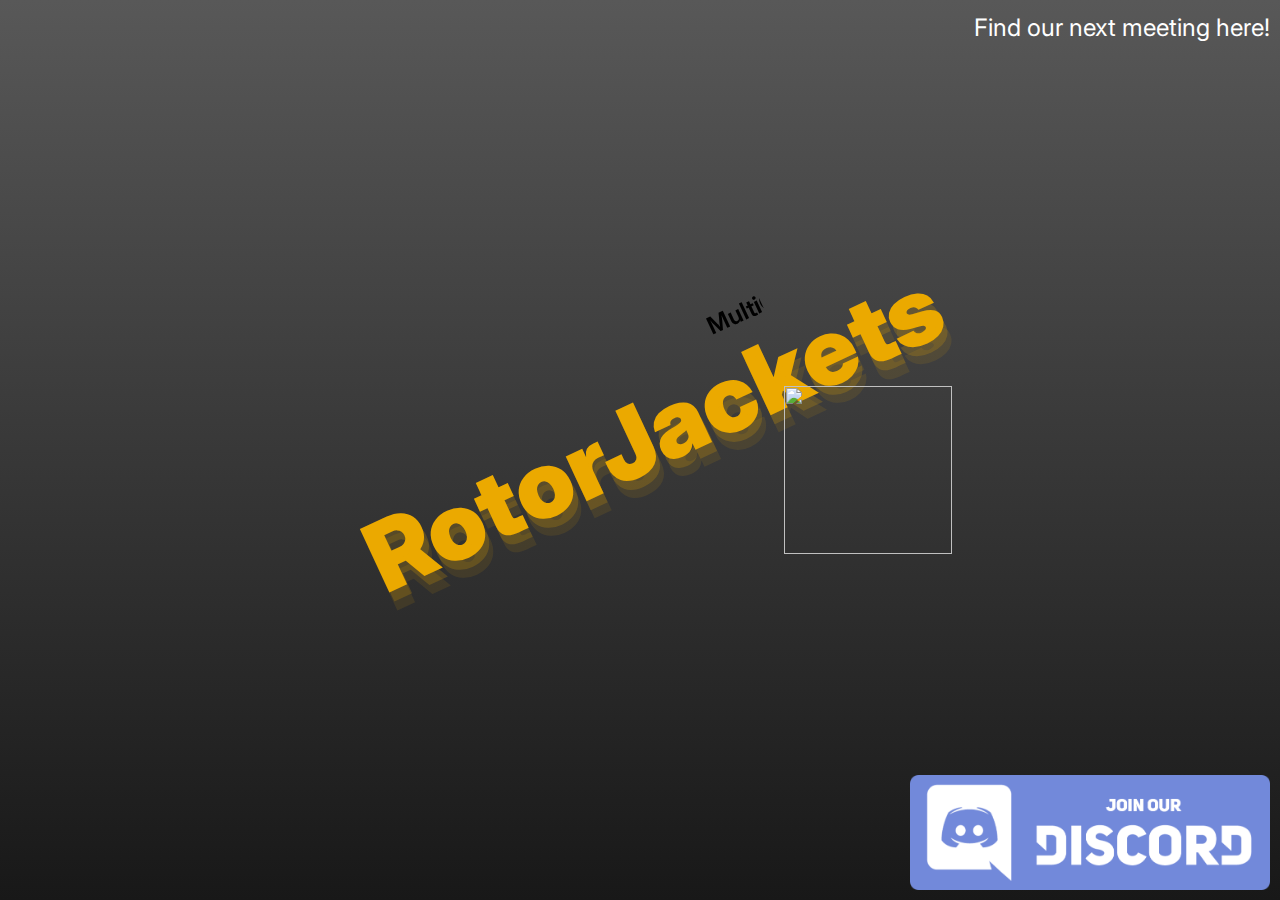
==== index.html @ 69e3792e "fix container centering" ====
<!-- Wow look at this nerd inspecting page source :P -->
<!-- Developed by mkel.dev -->
<html>
    <head>
        <meta charset="utf-8">
        <title>RotorJackets</title>
        <meta name="viewport" content="width=device-width, user-scalable=no, initial-scale=1">
        <meta content="Matthew Kelsey" name="author">
        <meta name="description" content="Homepage of RotorJackets, FPV racing at Georgia Tech.">
        <meta property="og:type" content="website">
        <meta property="og:site_name" content="RotorJackets">
        <link rel="stylesheet" type="text/css" href="css/main.css" media="screen">
        <link rel="preconnect" href="https://fonts.gstatic.com">
        <link href="https://fonts.googleapis.com/css2?family=Inter:wght@100;200;300;400;500;600;700;800;900&display=swap" rel="stylesheet">
        <link rel="shortcut icon" href="img/gogglebuzz.svg">
    </head>
    <body>
        <div class="headline-container">
            <div class="title-container quirk">
                <div class="links">
                    <a href="https://www.instagram.com/rotorjackets/"><span><i class="fab fa-instagram fa-2x"></i></span></a>
                    <!-- <span><object type="image/svg+xml" data="img/prop.svg">-</object></span> -->
                    <a href="https://www.youtube.com/channel/UCzE8dNNkIIUOgoyZOtt7uXw"><span><i class="fab fa-youtube fa-2x"></i></span></a>
                    <!-- <span><object type="image/svg+xml" data="img/prop.svg">-</object></span> -->
                    <a href="https://www.facebook.com/groups/789361884962031"><span><i class="fab fa-facebook fa-2x"></i></span></a>
                    <span>
                        <a class="mgp-container" href="https://www.multigp.com/chapters/view/?chapter=RotorJackets">
                            <object class="mgp" type="image/svg+xml" data="img/mgp.svg">MultiGP</object>
                            <span>yeet</span>
                        </a>
                    </span>
                </div>
                <h1>RotorJackets</h1>
                <h1 class="opacity0">RotorJackets</h1>
                <h1 class="opacity1">RotorJackets</h1>
            </div>
            <img class="logo" src="img/gogglebuzz.png"></img>
        </div>
        <a class="cal-link" href="/calendar"><span>Find our next meeting here!</span></a>
        <div class="discord-container">
            <a href="https://discord.gg/E6BWKJTrMX"><img class="discord" src="img/discord.png"></img></a>
            <!-- <span>Join us on Discord! →</span> -->
            <!-- <iframe src="https://discordapp.com/widget?id=723199784697200810&theme=dark" width="350" height="300" allowtransparency="true" frameborder="0" sandbox="allow-popups allow-popups-to-escape-sandbox allow-same-origin allow-scripts"></iframe> -->
        </div>
        <!-- https://stackoverflow.com/questions/14389566/stop-css-transition-from-firing-on-page-load -->
        <script> </script>
    </body>
</html>
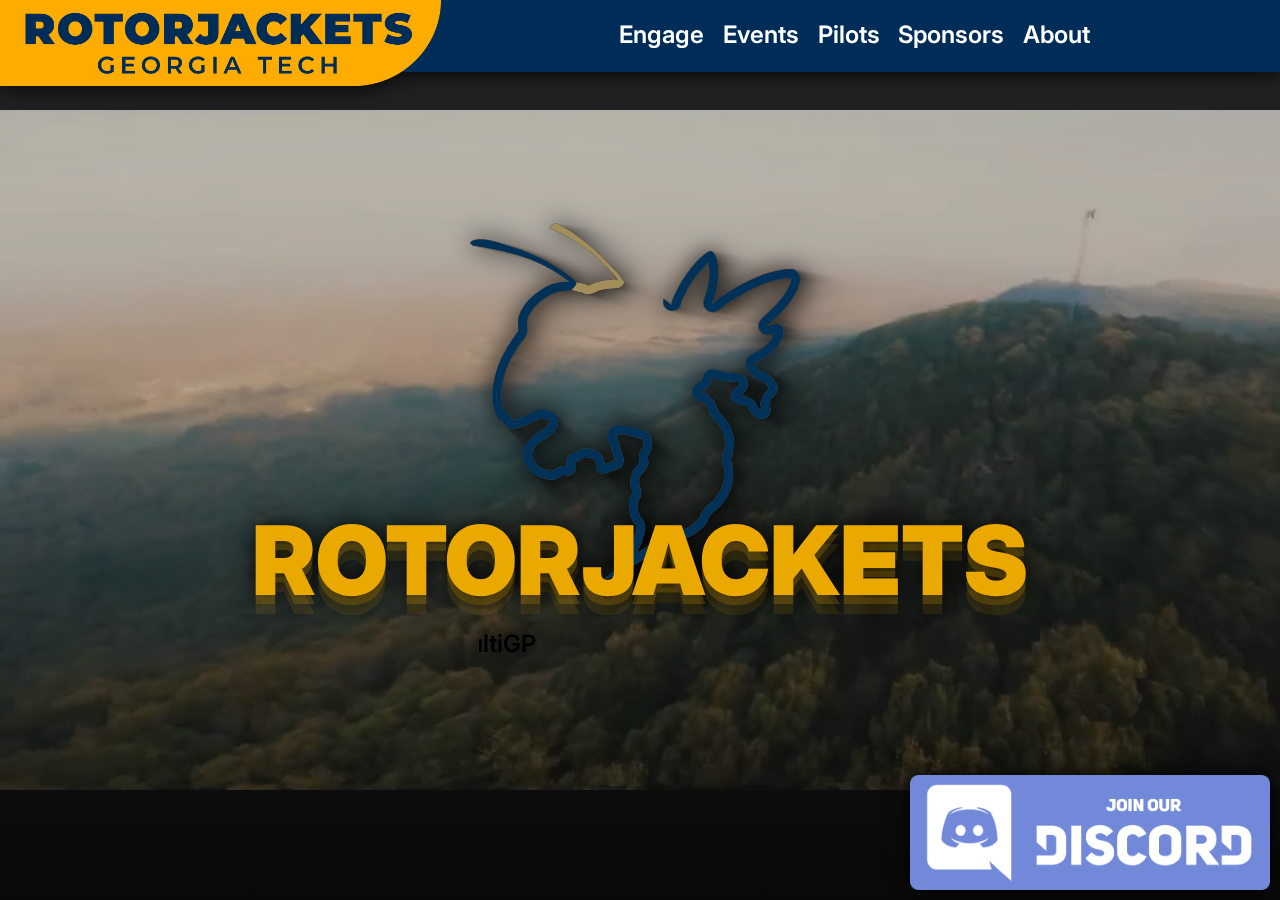
==== commit 6247f0b4: "revamp home page and start about" ====
--- a/index.html
+++ b/index.html
@@ -15,28 +15,49 @@
         <link rel="shortcut icon" href="img/gogglebuzz.svg">
     </head>
     <body>
-        <div class="headline-container">
-            <div class="title-container quirk">
-                <div class="links">
-                    <a href="https://www.instagram.com/rotorjackets/"><span><i class="fab fa-instagram fa-2x"></i></span></a>
-                    <!-- <span><object type="image/svg+xml" data="img/prop.svg">-</object></span> -->
-                    <a href="https://www.youtube.com/channel/UCzE8dNNkIIUOgoyZOtt7uXw"><span><i class="fab fa-youtube fa-2x"></i></span></a>
-                    <!-- <span><object type="image/svg+xml" data="img/prop.svg">-</object></span> -->
-                    <a href="https://www.facebook.com/groups/789361884962031"><span><i class="fab fa-facebook fa-2x"></i></span></a>
-                    <span>
-                        <a class="mgp-container" href="https://www.multigp.com/chapters/view/?chapter=RotorJackets">
-                            <object class="mgp" type="image/svg+xml" data="img/mgp.svg">MultiGP</object>
-                            <span>yeet</span>
-                        </a>
-                    </span>
+        <video playsinline autoplay muted loop poster="img/edge.jpg" id="bgvid">
+            <source src="img/edge.mp4" type="video/webm">
+        </video>
+        <div class="nav">
+            <a href="/"><img class="nav-img" src="img/long_logo.png" /></a>
+            <div class="dropdown">
+                <i class="fa fa-bars nav-borgor"></i>
+                <ul class="nav-list">
+                    <li><a href="/about">About</a></li>
+                    <li><a href="/sponsors">Sponsors</a></li>
+                    <li><a href="/pilots">Pilots</a></li>
+                    <li><a href="/calendar">Events</a></li>
+                    <li><a href="https://gatech.campuslabs.com/engage/organization/rotorjackets">Engage</a></li>
+                </ul>
+            </div>
+        </div>
+        <div class="flex-root">
+            <div class="headline-container">
+                <div class="title-container quirk">
+                    <video playsinline autoplay muted class="ty-is-a-god">
+                        <source src="img/tyisagod.webm"  type="video/webm">
+                    </video>
+                    <h1>ROTORJACKETS</h1>
+                    <h1 class="opacity0">ROTORJACKETS</h1>
+                    <h1 class="opacity1">ROTORJACKETS</h1>
+                    <br />
+                    <div class="links">
+                        <a href="https://www.instagram.com/rotorjackets/"><span><i class="fab fa-instagram fa-2x i-grow"></i></span></a>
+                        <!-- <span><object type="image/svg+xml" data="img/prop.svg">-</object></span> -->
+                        <a href="https://www.youtube.com/channel/UCzE8dNNkIIUOgoyZOtt7uXw"><span><i class="fab fa-youtube fa-2x i-grow"></i></span></a>
+                        <!-- <span><object type="image/svg+xml" data="img/prop.svg">-</object></span> -->
+                        <a href="https://www.facebook.com/groups/789361884962031"><span><i class="fab fa-facebook fa-2x i-grow"></i></span></a>
+                        <span>
+                            <a class="mgp-container" href="https://www.multigp.com/chapters/view/?chapter=RotorJackets">
+                                <object class="mgp" type="image/svg+xml" data="img/mgp.svg">MultiGP</object>
+                                <span>yeet</span>
+                            </a>
+                        </span>
+                    </div>
                 </div>
-                <h1>RotorJackets</h1>
-                <h1 class="opacity0">RotorJackets</h1>
-                <h1 class="opacity1">RotorJackets</h1>
+                <!-- <img class="logo" src="img/gogglebuzz.png"></img> -->
             </div>
-            <img class="logo" src="img/gogglebuzz.png"></img>
         </div>
-        <a class="cal-link" href="/calendar"><span>Find our next meeting here!</span></a>
         <div class="discord-container">
             <a href="https://discord.gg/E6BWKJTrMX"><img class="discord" src="img/discord.png"></img></a>
             <!-- <span>Join us on Discord! →</span> -->
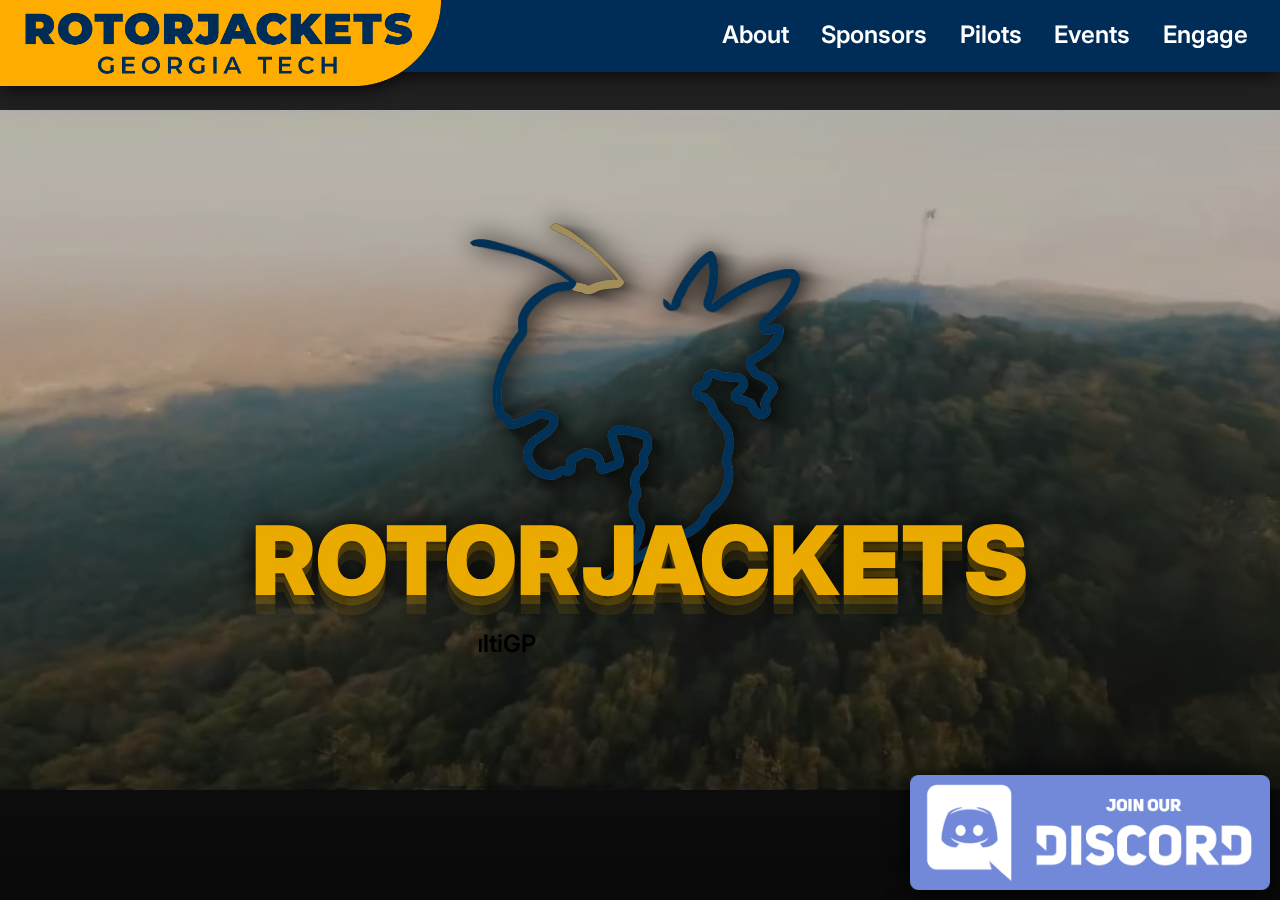
==== commit a90f056a: "about page tile for big pp screens and nav fixes" ====
--- a/index.html
+++ b/index.html
@@ -22,6 +22,7 @@
             <a href="/"><img class="nav-img" src="img/long_logo.png" /></a>
             <div class="dropdown">
                 <i class="fa fa-bars nav-borgor"></i>
+                <div class="nav-spacer"></div>
                 <ul class="nav-list">
                     <li><a href="/about">About</a></li>
                     <li><a href="/sponsors">Sponsors</a></li>
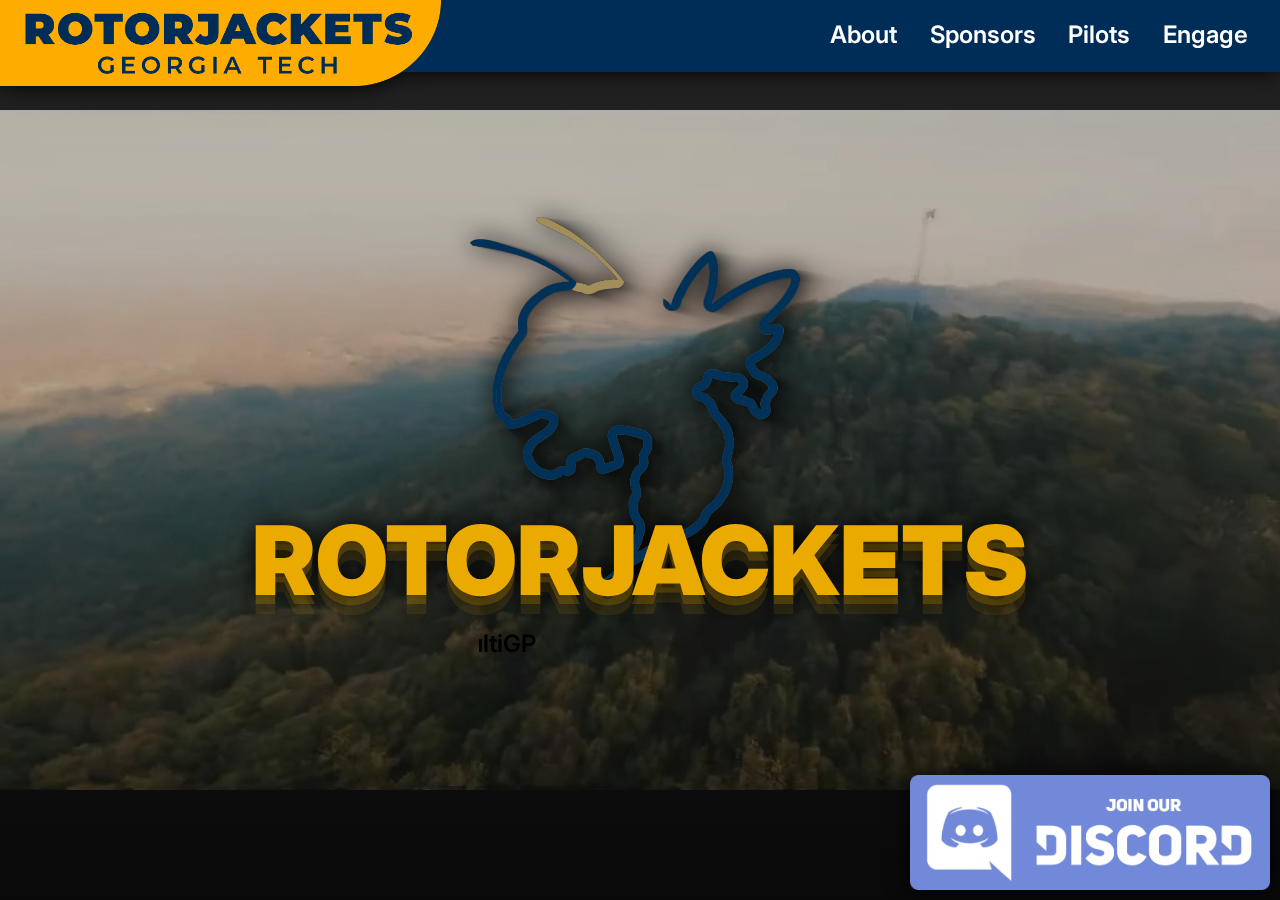
==== commit b2e099d4: "Updated Pilots and Sponsor Page" ====
--- a/index.html
+++ b/index.html
@@ -1,70 +1,72 @@
 <!-- Wow look at this nerd inspecting page source :P -->
 <!-- Developed by mkel.dev -->
 <html>
-    <head>
-        <meta charset="utf-8">
-        <title>RotorJackets</title>
-        <meta name="viewport" content="width=device-width, user-scalable=no, initial-scale=1">
-        <meta content="Matthew Kelsey" name="author">
-        <meta name="description" content="Homepage of RotorJackets, FPV racing at Georgia Tech.">
-        <meta property="og:type" content="website">
-        <meta property="og:site_name" content="RotorJackets">
-        <link rel="stylesheet" type="text/css" href="css/main.css" media="screen">
-        <link rel="preconnect" href="https://fonts.gstatic.com">
-        <link href="https://fonts.googleapis.com/css2?family=Inter:wght@100;200;300;400;500;600;700;800;900&display=swap" rel="stylesheet">
-        <link rel="shortcut icon" href="img/gogglebuzz.svg">
-    </head>
-    <body>
-        <video playsinline autoplay muted loop poster="img/edge.jpg" id="bgvid">
-            <source src="img/edge.mp4" type="video/webm">
-        </video>
-        <div class="nav">
-            <a href="/"><img class="nav-img" src="img/long_logo.png" /></a>
-            <div class="dropdown">
-                <i class="fa fa-bars nav-borgor"></i>
-                <div class="nav-spacer"></div>
-                <ul class="nav-list">
-                    <li><a href="/about">About</a></li>
-                    <li><a href="/sponsors">Sponsors</a></li>
-                    <li><a href="/pilots">Pilots</a></li>
-                    <li><a href="/calendar">Events</a></li>
-                    <li><a href="https://gatech.campuslabs.com/engage/organization/rotorjackets">Engage</a></li>
-                </ul>
+
+<head>
+    <meta charset="utf-8">
+    <title>RotorJackets</title>
+    <meta name="viewport" content="width=device-width, user-scalable=no, initial-scale=1">
+    <meta content="Matthew Kelsey" name="author">
+    <meta name="description" content="Homepage of RotorJackets, FPV racing at Georgia Tech.">
+    <meta property="og:type" content="website">
+    <meta property="og:site_name" content="RotorJackets">
+    <link rel="stylesheet" type="text/css" href="css/main.css" media="screen">
+    <link rel="preconnect" href="https://fonts.gstatic.com">
+    <link href="https://fonts.googleapis.com/css2?family=Inter:wght@100;200;300;400;500;600;700;800;900&display=swap" rel="stylesheet">
+    <link rel="shortcut icon" href="img/gogglebuzz.svg">
+</head>
+
+<body>
+    <video playsinline autoplay muted loop poster="img/edge.jpg" id="bgvid">
+        <source src="img/edge.mp4" type="video/webm">
+    </video>
+    <div class="nav">
+        <a href="/"><img class="nav-img" src="img/long_logo.png" /></a>
+        <div class="dropdown">
+            <i class="fa fa-bars nav-borgor"></i>
+            <ul class="nav-list">
+                <li><a href="/about">About</a></li>
+                <li><a href="/sponsors">Sponsors</a></li>
+                <li><a href="/pilots">Pilots</a></li>
+                <!-- <li><a href="/calendar">Events</a></li> -->
+                <li><a href="https://gatech.campuslabs.com/engage/organization/rotorjackets">Engage</a></li>
+            </ul>
+        </div>
+    </div>
+    <div class="flex-root">
+        <div class="headline-container">
+            <div class="title-container quirk">
+                <video playsinline autoplay muted class="ty-is-a-god">
+                    <source src="img/tyisagod.webm" type="video/webm">
+                </video>
+                <h1>ROTORJACKETS</h1>
+                <h1 class="opacity0">ROTORJACKETS</h1>
+                <h1 class="opacity1">ROTORJACKETS</h1>
+                <br />
+                <div class="links">
+                    <a href="https://www.instagram.com/rotorjackets/"><span><i class="fab fa-instagram fa-2x i-grow"></i></span></a>
+                    <!-- <span><object type="image/svg+xml" data="img/prop.svg">-</object></span> -->
+                    <a href="https://www.youtube.com/channel/UCzE8dNNkIIUOgoyZOtt7uXw"><span><i class="fab fa-youtube fa-2x i-grow"></i></span></a>
+                    <!-- <span><object type="image/svg+xml" data="img/prop.svg">-</object></span> -->
+                    <a href="https://www.facebook.com/groups/789361884962031"><span><i class="fab fa-facebook fa-2x i-grow"></i></span></a>
+                    <span>
+                        <a class="mgp-container" href="https://www.multigp.com/chapters/view/?chapter=RotorJackets">
+                            <object class="mgp" type="image/svg+xml" data="img/mgp.svg">MultiGP</object>
+                            <span>yeet</span>
+                        </a>
+                    </span>
+                </div>
             </div>
+            <!-- <img class="logo" src="img/gogglebuzz.png"></img> -->
         </div>
-        <div class="flex-root">
-            <div class="headline-container">
-                <div class="title-container quirk">
-                    <video playsinline autoplay muted class="ty-is-a-god">
-                        <source src="img/tyisagod.webm"  type="video/webm">
-                    </video>
-                    <h1>ROTORJACKETS</h1>
-                    <h1 class="opacity0">ROTORJACKETS</h1>
-                    <h1 class="opacity1">ROTORJACKETS</h1>
-                    <br />
-                    <div class="links">
-                        <a href="https://www.instagram.com/rotorjackets/"><span><i class="fab fa-instagram fa-2x i-grow"></i></span></a>
-                        <!-- <span><object type="image/svg+xml" data="img/prop.svg">-</object></span> -->
-                        <a href="https://www.youtube.com/channel/UCzE8dNNkIIUOgoyZOtt7uXw"><span><i class="fab fa-youtube fa-2x i-grow"></i></span></a>
-                        <!-- <span><object type="image/svg+xml" data="img/prop.svg">-</object></span> -->
-                        <a href="https://www.facebook.com/groups/789361884962031"><span><i class="fab fa-facebook fa-2x i-grow"></i></span></a>
-                        <span>
-                            <a class="mgp-container" href="https://www.multigp.com/chapters/view/?chapter=RotorJackets">
-                                <object class="mgp" type="image/svg+xml" data="img/mgp.svg">MultiGP</object>
-                                <span>yeet</span>
-                            </a>
-                        </span>
-                    </div>
-                </div>
-                <!-- <img class="logo" src="img/gogglebuzz.png"></img> -->
-            </div>
-        </div>
-        <div class="discord-container">
-            <a href="https://discord.gg/E6BWKJTrMX"><img class="discord" src="img/discord.png"></img></a>
-            <!-- <span>Join us on Discord! →</span> -->
-            <!-- <iframe src="https://discordapp.com/widget?id=723199784697200810&theme=dark" width="350" height="300" allowtransparency="true" frameborder="0" sandbox="allow-popups allow-popups-to-escape-sandbox allow-same-origin allow-scripts"></iframe> -->
-        </div>
-        <!-- https://stackoverflow.com/questions/14389566/stop-css-transition-from-firing-on-page-load -->
-        <script> </script>
-    </body>
+    </div>
+    <div class="discord-container">
+        <a href="https://discord.gg/E6BWKJTrMX"><img class="discord" src="img/discord.png"></img></a>
+        <!-- <span>Join us on Discord! →</span> -->
+        <!-- <iframe src="https://discordapp.com/widget?id=723199784697200810&theme=dark" width="350" height="300" allowtransparency="true" frameborder="0" sandbox="allow-popups allow-popups-to-escape-sandbox allow-same-origin allow-scripts"></iframe> -->
+    </div>
+    <!-- https://stackoverflow.com/questions/14389566/stop-css-transition-from-firing-on-page-load -->
+    <script> </script>
+</body>
+
 </html>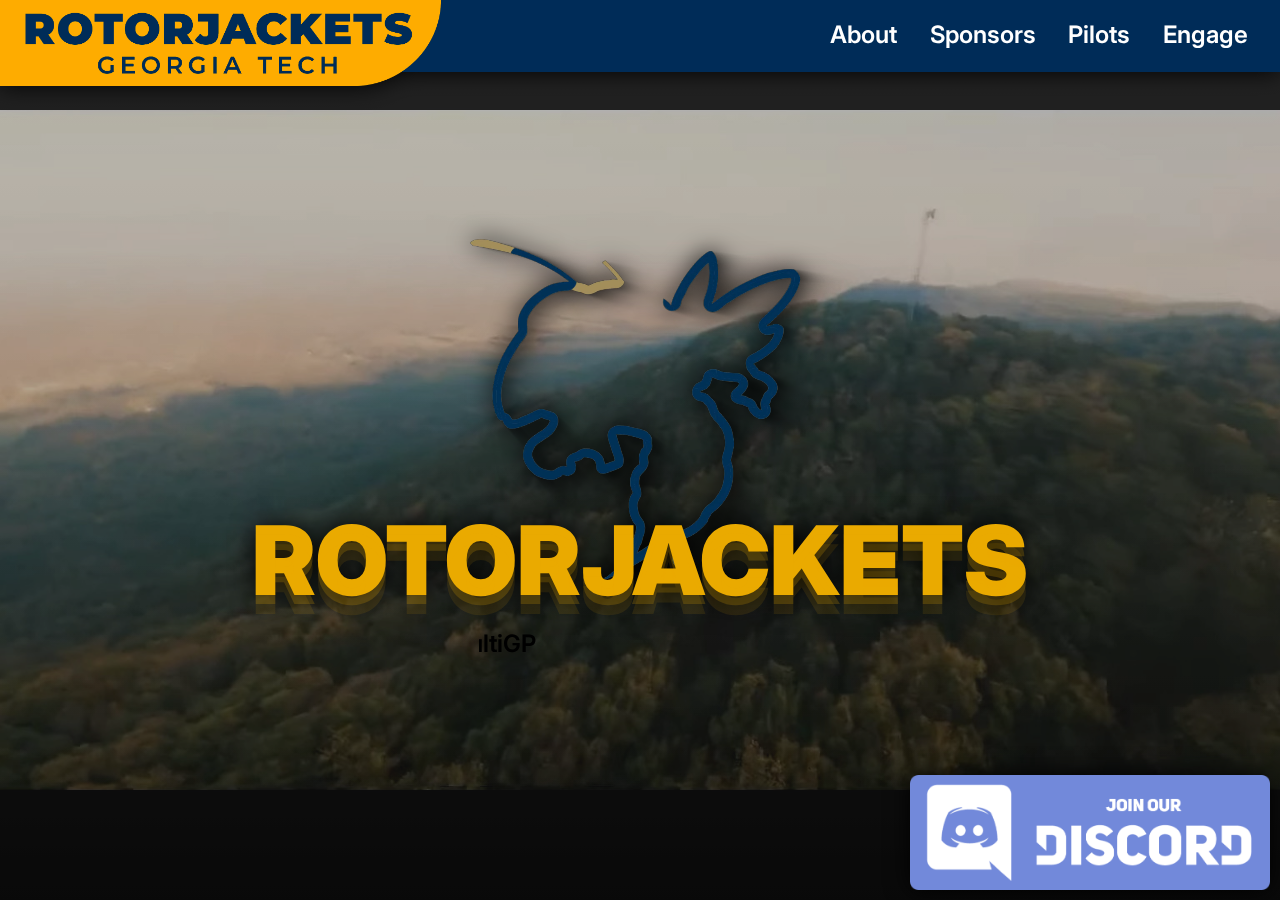
==== commit 2d25207f: "CSS and Comment Updates" ====
--- a/index.html
+++ b/index.html
@@ -1,5 +1,5 @@
 <!-- Wow look at this nerd inspecting page source :P -->
-<!-- Developed by mkel.dev -->
+<!-- Developed by mkel.dev and maintained by RotorJackets -->
 <html>
 
 <head>
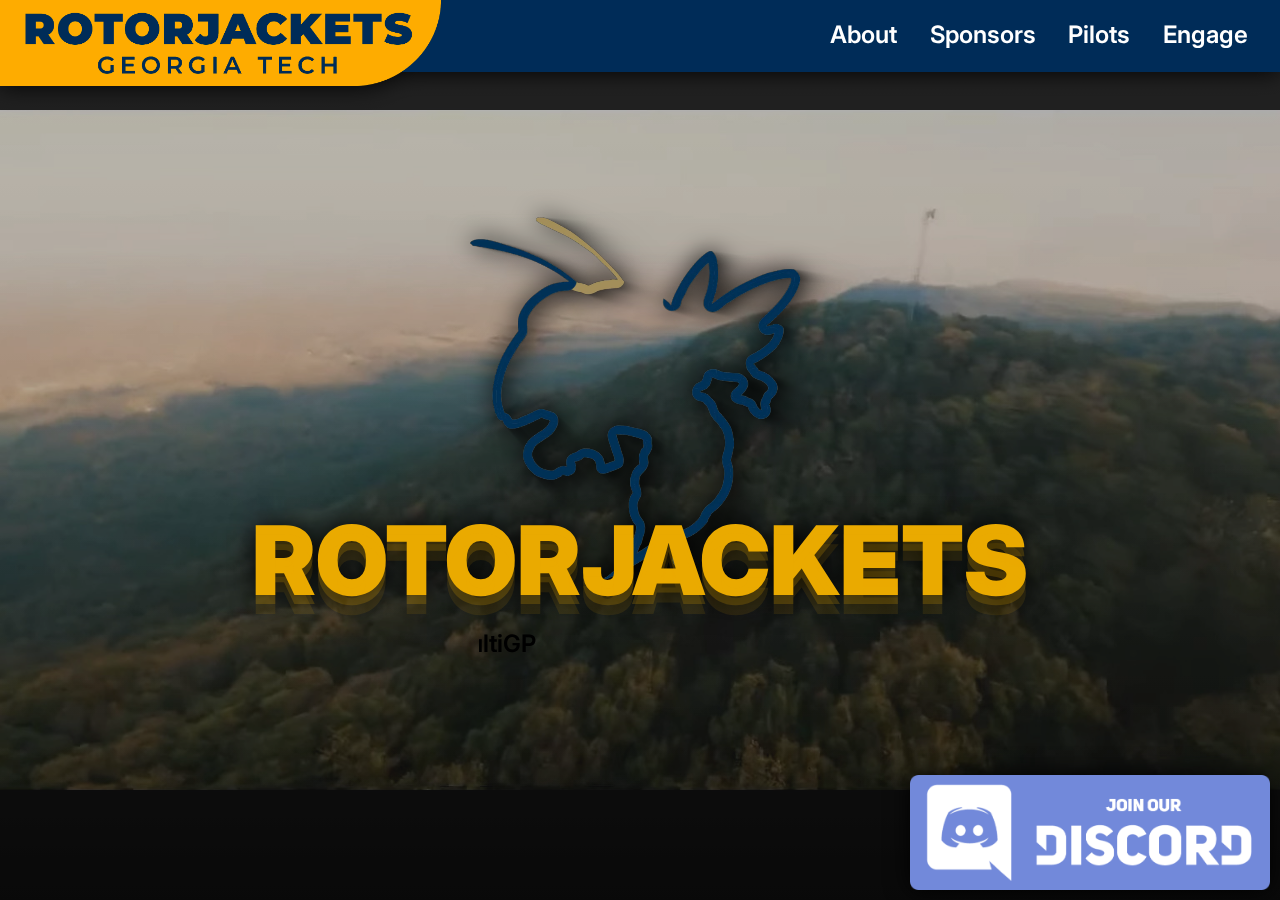
==== commit 335eec0d: "Test for GITHUB Pages" ====
--- a/index.html
+++ b/index.html
@@ -25,9 +25,9 @@
         <div class="dropdown">
             <i class="fa fa-bars nav-borgor"></i>
             <ul class="nav-list">
-                <li><a href="/about">About</a></li>
-                <li><a href="/sponsors">Sponsors</a></li>
-                <li><a href="/pilots">Pilots</a></li>
+                <li><a href="/rotorjackets-landing/about">About</a></li>
+                <li><a href="/rotorjackets-landing/sponsors">Sponsors</a></li>
+                <li><a href="/rotorjackets-landing/pilots">Pilots</a></li>
                 <!-- <li><a href="/calendar">Events</a></li> -->
                 <li><a href="https://gatech.campuslabs.com/engage/organization/rotorjackets">Engage</a></li>
             </ul>
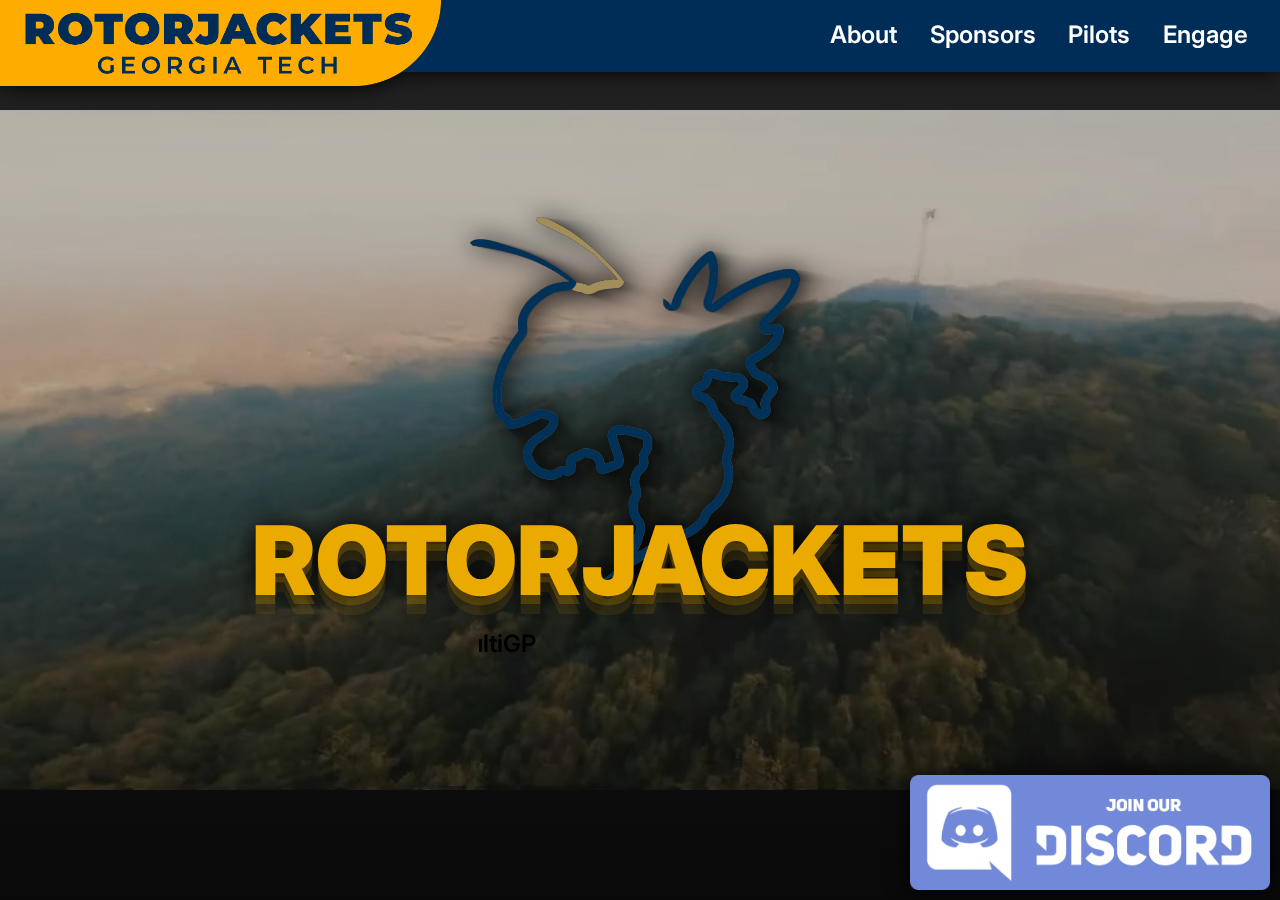
==== commit 47cd5477: "Updated Pilots" ====
--- a/index.html
+++ b/index.html
@@ -25,9 +25,9 @@
         <div class="dropdown">
             <i class="fa fa-bars nav-borgor"></i>
             <ul class="nav-list">
-                <li><a href="/rotorjackets-landing/about">About</a></li>
-                <li><a href="/rotorjackets-landing/sponsors">Sponsors</a></li>
-                <li><a href="/rotorjackets-landing/pilots">Pilots</a></li>
+                <li><a href="/about">About</a></li>
+                <li><a href="/sponsors">Sponsors</a></li>
+                <li><a href="/pilots">Pilots</a></li>
                 <!-- <li><a href="/calendar">Events</a></li> -->
                 <li><a href="https://gatech.campuslabs.com/engage/organization/rotorjackets">Engage</a></li>
             </ul>
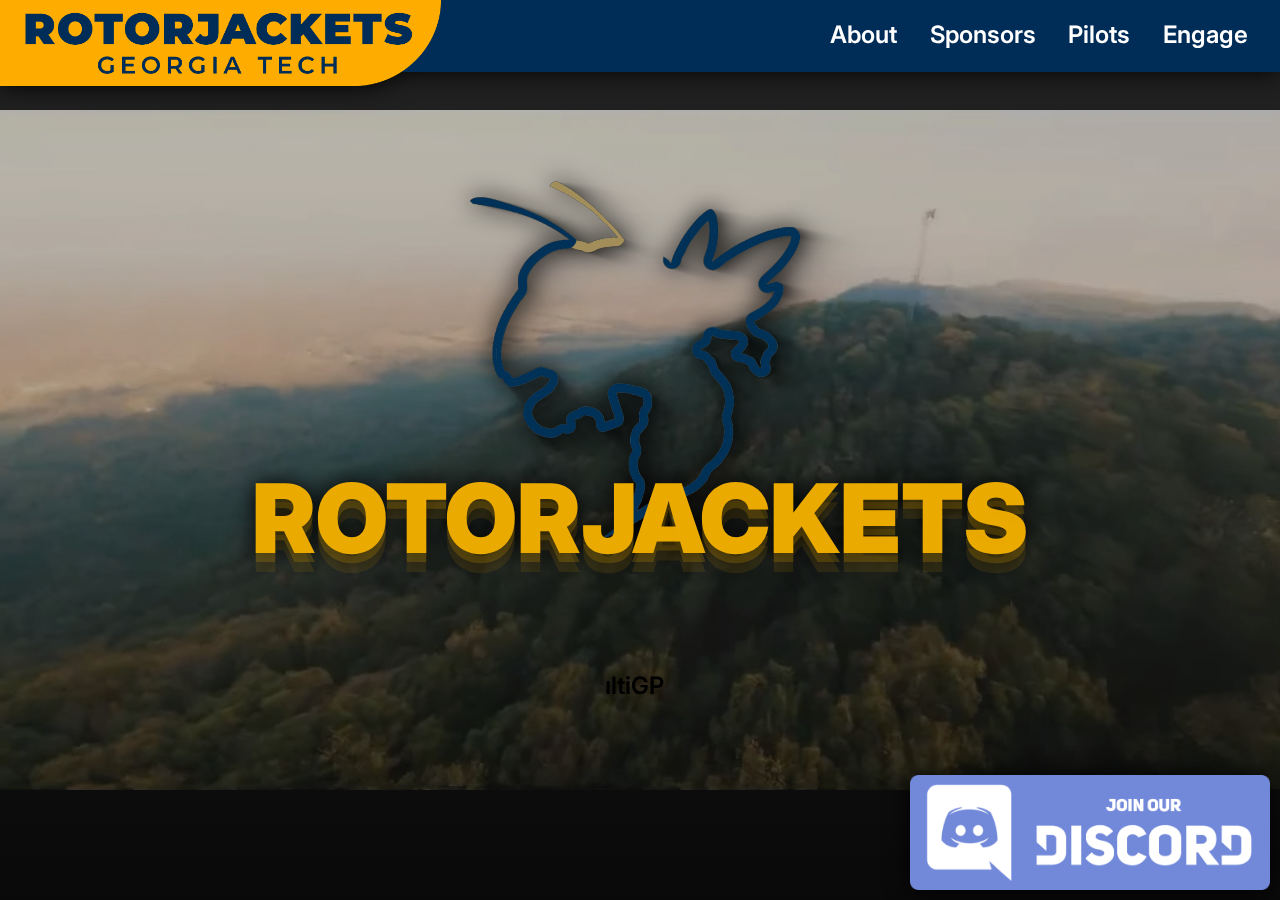
==== commit e4e33f49: "Update Sponsors, Links, Pilots" ====
--- a/index.html
+++ b/index.html
@@ -6,7 +6,7 @@
     <meta charset="utf-8">
     <title>RotorJackets</title>
     <meta name="viewport" content="width=device-width, user-scalable=no, initial-scale=1">
-    <meta content="Matthew Kelsey" name="author">
+    <meta content="RotorJackets" name="author">
     <meta name="description" content="Homepage of RotorJackets, FPV racing at Georgia Tech.">
     <meta property="og:type" content="website">
     <meta property="og:site_name" content="RotorJackets">
@@ -45,16 +45,18 @@
                 <br />
                 <div class="links">
                     <a href="https://www.instagram.com/rotorjackets/"><span><i class="fab fa-instagram fa-2x i-grow"></i></span></a>
-                    <!-- <span><object type="image/svg+xml" data="img/prop.svg">-</object></span> -->
                     <a href="https://www.youtube.com/channel/UCzE8dNNkIIUOgoyZOtt7uXw"><span><i class="fab fa-youtube fa-2x i-grow"></i></span></a>
-                    <!-- <span><object type="image/svg+xml" data="img/prop.svg">-</object></span> -->
                     <a href="https://www.facebook.com/groups/789361884962031"><span><i class="fab fa-facebook fa-2x i-grow"></i></span></a>
+                </div>
+                <div class="links">
+                    <a href="https://www.linkedin.com/company/89782718"><span><i class="fab fa-linkedin fa-2x i-grow"></i></span></a>
                     <span>
                         <a class="mgp-container" href="https://www.multigp.com/chapters/view/?chapter=RotorJackets">
                             <object class="mgp" type="image/svg+xml" data="img/mgp.svg">MultiGP</object>
                             <span>yeet</span>
                         </a>
                     </span>
+                    <a href="https://discord.gg/E6BWKJTrMX"><span><i class="fab fa-discord fa-2x i-grow"></i></span></a>
                 </div>
             </div>
             <!-- <img class="logo" src="img/gogglebuzz.png"></img> -->
